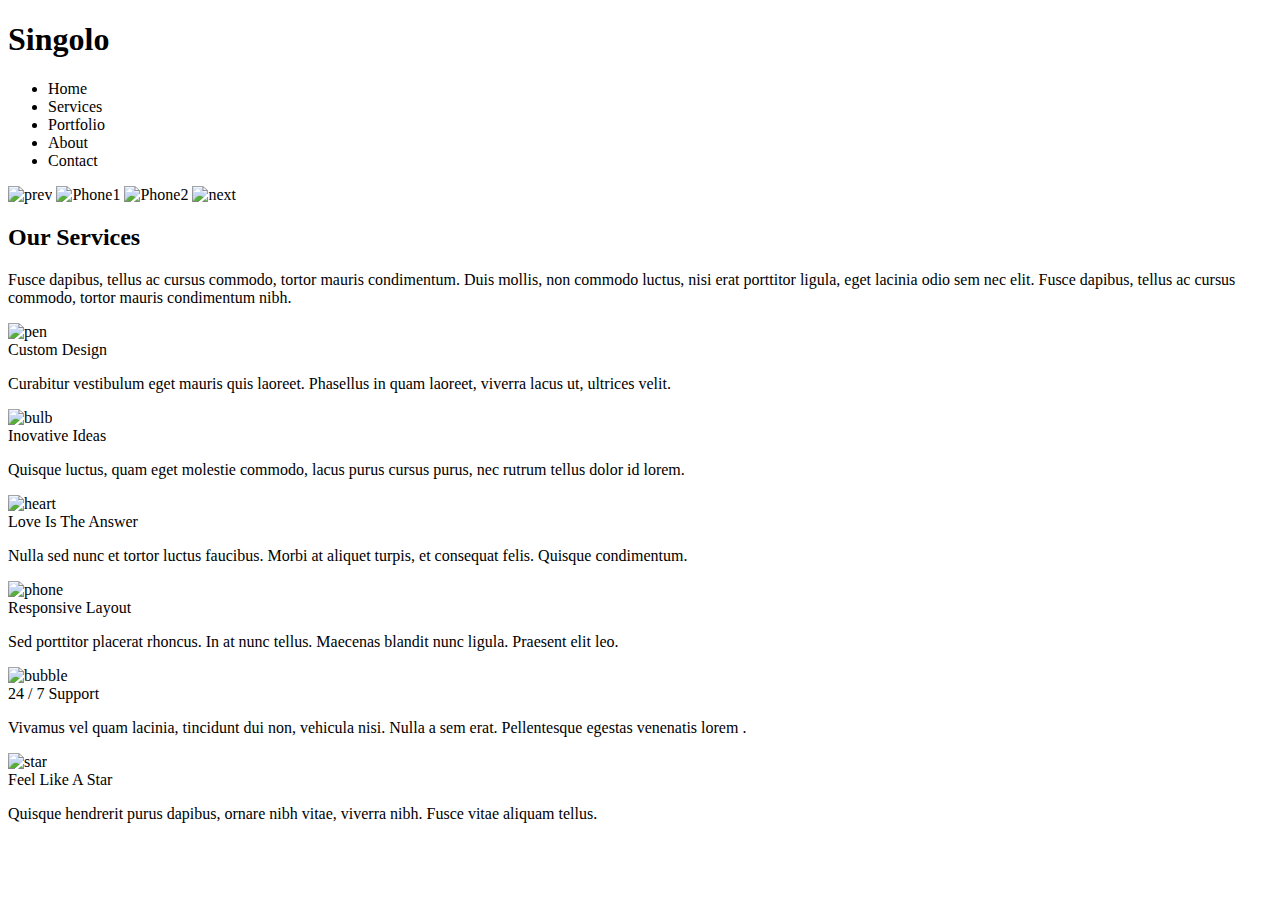
==== singolo1.html @ b7e2fb51 "feat: add singolo part 1" ====
<!DOCTYPE html>
<html lang="en">
<head>
    <meta charset="utf-8">
    <meta http-equiv="X-UA-Compatible" content="IE=edge">
    <meta name="viewport" content="width=device-width, initial-scale=1">
    <link rel="stylesheet" href="singolo1.css">
    <link href="https://fonts.googleapis.com/css?family=Lato:300,400,700,900&display=swap&subset=latin-ext"
        rel="stylesheet">
    <title>Singolo</title>
</head>

<body>
	<header>
		<div class="wrapper">
			<div class="header_layout">
			<h1>Singolo</h1>
			<nav>
				<ul class="navbar">
					<li><span class="colored_nav">Home</span></li>
					<li><span>Services</span></li>
					<li><span>Portfolio</span></li>
					<li><span>About</span></li>
					<li><span>Contact</span></li>
				</ul>
			</nav>
		    </div>
		</div>
    </header>
    

	<main>
		<div class="wrapper">
			<div class="slider">
                <img class="left_arrow" src="./assets/img/singolo1/left.png" alt="prev">
                <img class ="vertical_phone" src="./assets/img/singolo1/vertical.png" alt="Phone1">
                <img class="horizontal_phone" src="./assets/img/singolo1/horizontal.png" alt="Phone2">
                <img class="right_arrow" src="./assets/img/singolo1/right.png" alt="next">
	        </div>
        </div>
    </main>
    


	<footer class="services">
        <div class="wrapper">
            <h2 class="title">Our Services</h2>
            <p class="description">Fusce dapibus, tellus ac cursus commodo, tortor mauris condimentum. 
                Duis mollis, non commodo luctus, nisi erat porttitor ligula, eget lacinia odio sem nec elit. 
                Fusce dapibus, tellus ac cursus commodo, tortor mauris condimentum nibh.</p>

            <div class="services_layout">
                <div class="element">
                    <div class="services_logo">
                        <img src="./assets/img/singolo1/pen.png" alt="pen">
                    </div>
                    <div class="element_title">Custom Design</div>
                    <p class="element_text">Curabitur vestibulum eget mauris quis laoreet. 
                        Phasellus in quam laoreet, viverra lacus ut, ultrices velit.</p>
                </div>

                <div class="element">
                    <div class="services_logo">
                        <img src="./assets/img/singolo1/bulb.png" alt="bulb">
                    </div>
                    <div class="element_title">Inovative Ideas</div>
                    <p class="element_text">Quisque luctus, quam eget molestie commodo, lacus purus cursus purus,
                         nec rutrum tellus dolor id lorem.</p>
                </div>

                <div class="element">
                    <div class="services_logo">
                        <img src="./assets/img/singolo1/heart.png" alt="heart">
                    </div>
                    <div class="element_title">Love Is The Answer</div>
                    <p class="element_text">Nulla sed nunc et tortor luctus faucibus. Morbi at aliquet turpis,
                         et consequat felis. Quisque condimentum.</p>
                </div>

                <div class="element">
                    <div class="services_logo">
                        <img src="./assets/img/singolo1/phone.png" alt="phone">
                    </div>
                    <div class="element_title">Responsive Layout</div>
                    <p class="element_text">Sed porttitor placerat rhoncus. In at nunc tellus. 
                        Maecenas blandit nunc ligula. Praesent elit leo.</p>
                </div>

                <div class="element">
                    <div class="services_logo">
                        <img src="./assets/img/singolo1/bubble.png" alt="bubble">
                    </div>
                    <div class="element_title">24 / 7 Support</div>
                    <p class="element_text">Vivamus vel quam lacinia, tincidunt dui non, vehicula nisi.
                         Nulla a sem erat. Pellentesque egestas venenatis lorem .</p>
                </div>

                <div class="element">
                    <div class="services_logo">
                        <img src="./assets/img/singolo1/star.png" alt="star">
                    </div>
                    <div class="element_title">Feel Like A Star</div>
                    <p class="element_text">Quisque hendrerit purus dapibus, ornare nibh vitae, viverra nibh. 
                        Fusce vitae aliquam tellus.</p>
                </div>

            </div>
        </div>
    

	</footer>
</body>
</html>
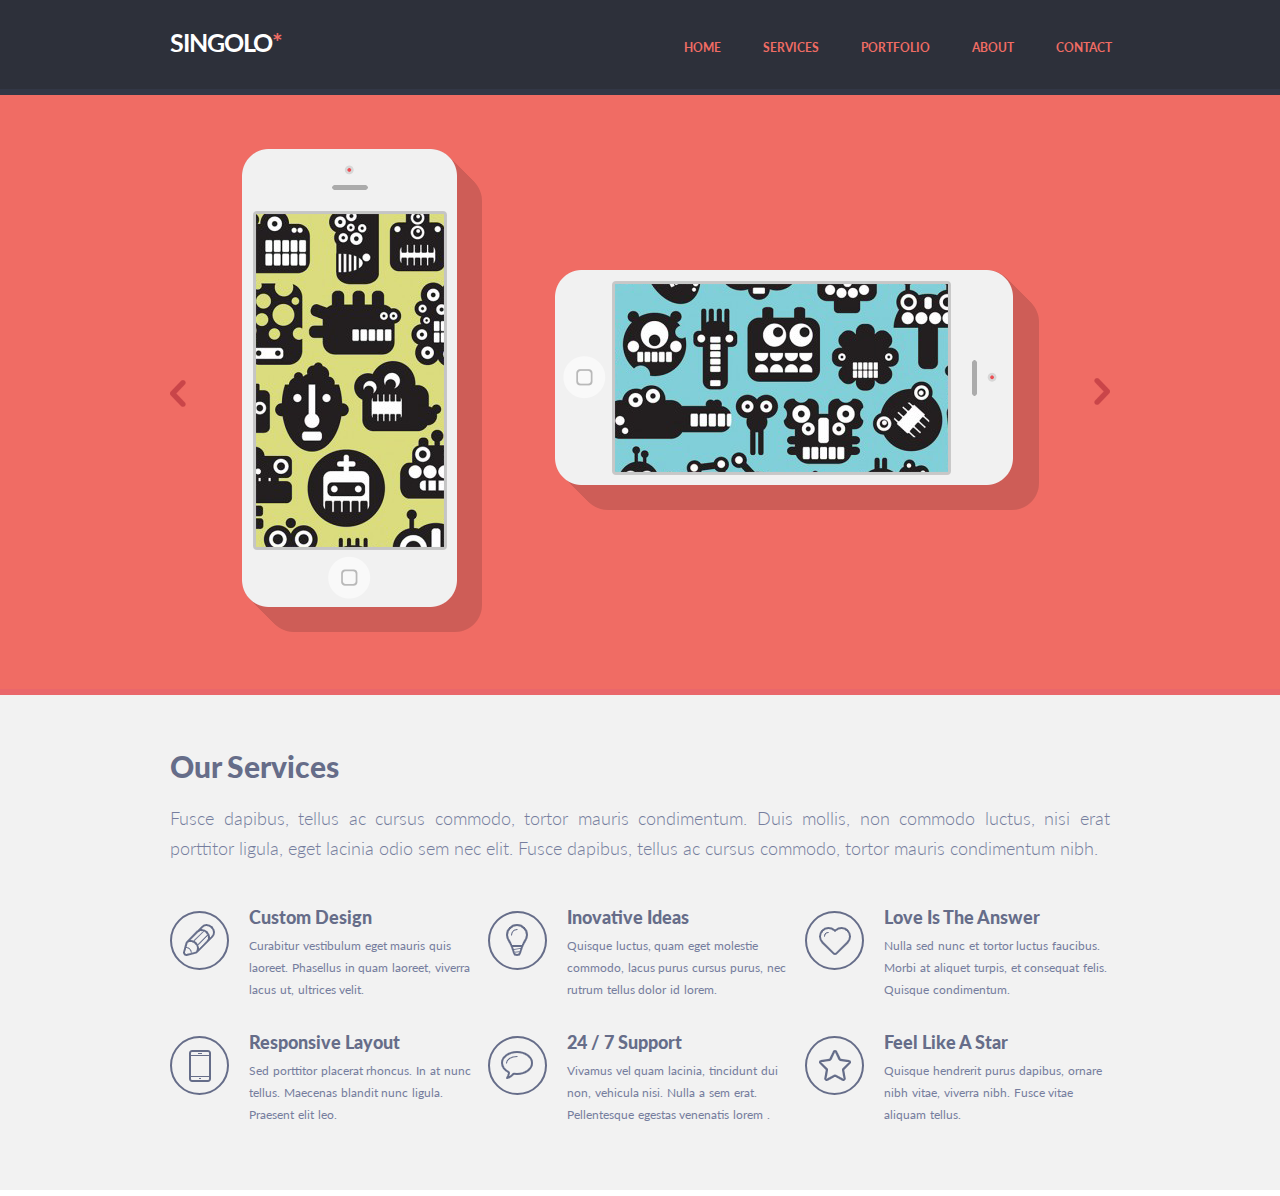
==== commit 7f2a3c66: "refactor: edit for pixelperfect" ====
--- a/singolo1.html
+++ b/singolo1.html
@@ -28,7 +28,6 @@
 		</div>
     </header>
     
-
 	<main>
 		<div class="wrapper">
 			<div class="slider">
@@ -39,8 +38,6 @@
 	        </div>
         </div>
     </main>
-    
-
 
 	<footer class="services">
         <div class="wrapper">
@@ -52,7 +49,7 @@
             <div class="services_layout">
                 <div class="element">
                     <div class="services_logo">
-                        <img src="./assets/img/singolo1/pen.png" alt="pen">
+                        <img src="./assets/img/singolo1/pen.png" alt="pencil">
                     </div>
                     <div class="element_title">Custom Design</div>
                     <p class="element_text">Curabitur vestibulum eget mauris quis laoreet. 
--- a/singolo1.css
+++ b/singolo1.css
@@ -0,0 +1,217 @@
+* {
+  margin: 0;
+  padding: 0;
+  font-family: "Lato", sans-serif;
+}
+
+.wrapper {
+	width: 1020px;
+	padding: 0 40px;
+    margin: 0 auto;
+    box-sizing: border-box;
+}
+
+header {
+	height: 95px;
+	background-color: #2d303a;
+	border-bottom: 6px solid #323746;
+	box-sizing: border-box;
+	padding: 32px 0 32px;
+}
+
+.header_layout {
+	display: flex;
+	align-items: baseline;
+	justify-content: space-between;
+	width: 100%;
+}
+
+h1 {
+	font-size: 25px;
+	line-height: 6px;
+	color: #ffffff;
+	font-family: "Lato";
+	font-weight: 700;
+    letter-spacing: -1.1px;
+    text-transform: uppercase;
+}
+
+h1::after {
+    content: "*";
+    color: #f06c64;
+}
+
+nav {
+    margin-right: -6px;
+    margin-top: 10px;
+}
+
+.navbar {
+    text-transform: uppercase;
+    padding: 0;
+    list-style-position: inside;
+	list-style: none;
+	font-size: 12px;
+	line-height: 6px;
+	font-family: "Lato";
+	font-weight: 700;
+	display: flex;
+    letter-spacing: 0px;
+}
+
+.colored_nav {
+	color: #f06c64;
+}
+
+.navbar li span {
+    margin-left: 10px;
+    margin-right: 2px;
+	padding-left: 18px;
+    list-style-position: inside;
+    transition: color, 0.5s;
+}
+
+span {
+    text-decoration: none;
+	cursor: pointer;
+	color: #f06c64;
+	line-height: 12px;
+	font-size: 12px;
+	font-weight: 700px;
+}
+
+span:hover {
+	color: white;
+}
+
+li {
+    margin-left: 10px;
+    margin-right: 2px;
+    list-style-position: inside;
+    color: #494e62;
+	display: inline-block;
+	font-size: 12px;
+	line-height: 12px;
+	font-family: 'Lato', sans-serif;
+}
+
+main {
+	width: 100%;
+	background-color: #f06c64;
+	height: 594px;
+	border-bottom: 6px solid #ea676b;
+}
+
+.slider {	
+    justify-content: space-between;
+    align-items: center;
+    max-width: 1200px;
+    padding: 0 40px;
+    margin: 0 auto;
+    position: relative;
+    box-sizing: border-box;
+}
+
+.right_arrow {
+	position: absolute;
+	top: 283px;
+	right: 0px;
+	cursor: pointer;
+}
+
+.left_arrow {
+	position: absolute;
+	left: 0px;
+	top: 285px;
+	cursor: pointer;
+}
+
+.vertical_phone {
+  position: absolute;
+  left: 70px;
+  top: -16px;
+}
+
+.horizontal_phone {
+  position: absolute;
+  left: 320px;
+  top: 70px;
+}
+
+.services {
+    padding: 62px 0 31px;
+    background-color: #f2f2f2;
+    border-bottom: 6px solid #ffffff;
+    height: 501px;
+    box-sizing: border-box;
+}
+
+.title {
+    margin-bottom: 28px;
+    line-height: 18px;
+    font-size: 30px;
+    font-weight: 900;
+    color: #666d89;
+    word-spacing: -1.5px;
+    font-family: "Lato", sans-serif;
+}
+
+.description {
+    margin-bottom: 45px;
+    font-family: "Lato", sans-serif;
+    font-size: 18px;
+    font-weight: 300;
+    color: #767e9e;
+    line-height: 30px;
+    text-align: justify;
+}
+
+.services_layout {
+    display: flex;
+    flex-wrap: wrap;
+    justify-content: space-between;
+}
+
+.element {
+    margin-bottom: 32px;
+    width: 24%;
+    max-width: 299px;
+    max-height: 93px;
+    padding-left: 79px;
+    overflow: hidden;
+    position: relative;
+}
+
+.services_logo {
+    display: flex;
+    justify-content: center;
+    align-items: center;
+    width: 43px;
+    height: 43px;
+    padding: 6px;
+    border: 2px solid #666d89;
+    border-radius: 50%;
+    position: absolute;
+    top: 3px;
+    left: 0;
+}
+
+.element_title {
+    margin-bottom: 9px;
+    line-height: 18px;
+    color: #666d89;
+    font-family: "Lato", sans-serif;
+    font-size: 18px;
+    font-weight: 900;
+}
+
+.element_text {
+    color: #767e9e;
+    font-size: 12px;
+    line-height: 22px;
+    text-align: justify;
+    font-family: 'Lato', sans-serif;
+    font-weight: 400;
+    word-spacing: 0.8px;
+    text-align: left;
+}